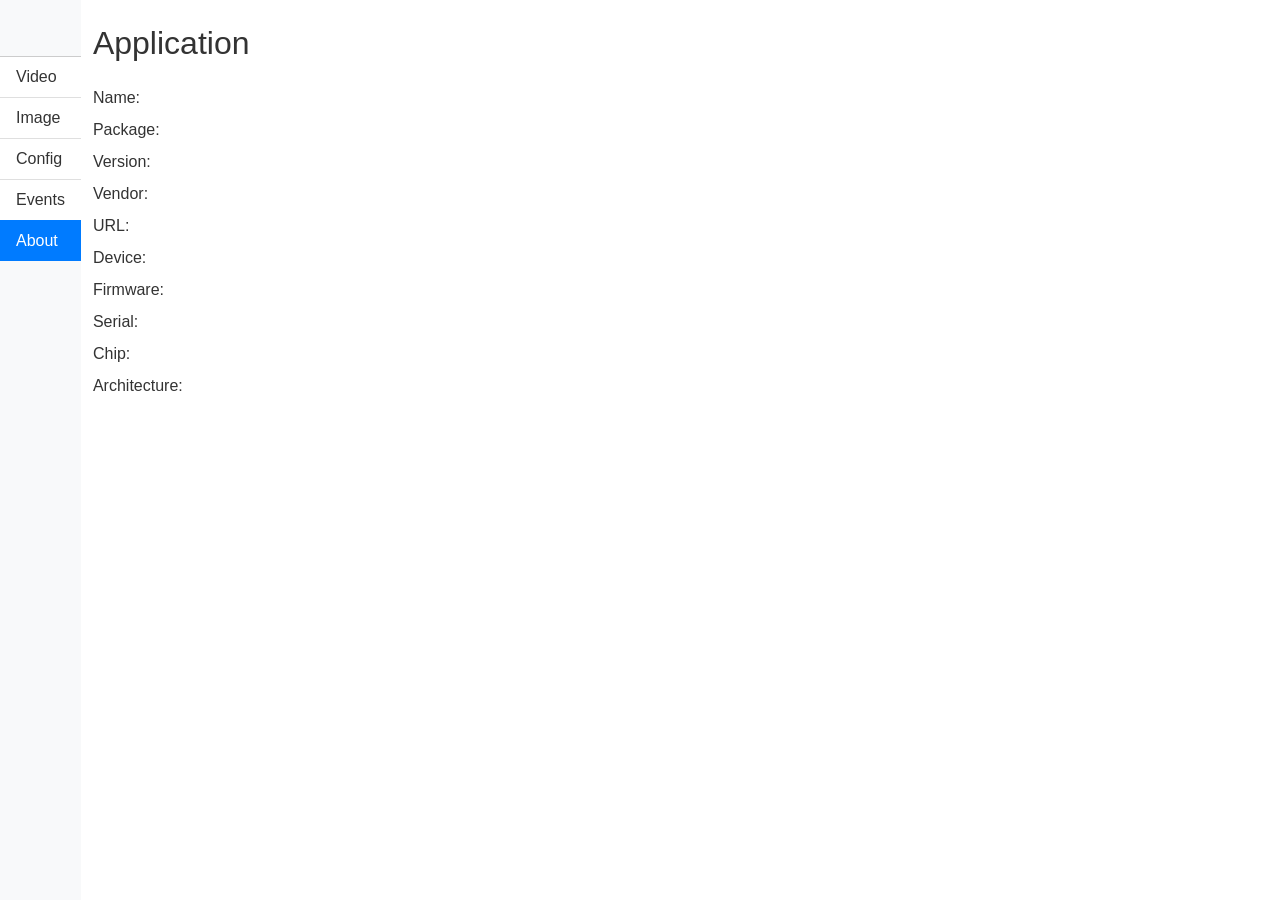
==== app/html/about.html @ 82da730a "Initial commit: Voice Assistant ACAP with WAV playback Implements Step 1 of voice assistant architec" ====
<!DOCTYPE html>
<html lang="en">
<head>
    <meta charset="utf-8">
    <meta name="viewport" content="width=device-width, initial-scale=1.0">
    <title></title>
    <link rel="stylesheet" href="css/bootstrap.min.css">
    <link rel="stylesheet" href="css/app.css">
    <script src="js/jquery-3.7.1.min.js"></script>
    <script src="js/bootstrap.bundle.min.js"></script>
</head>
<body>
    <div class="d-flex" id="wrapper">
        <div class="bg-light border-right" id="sidebar-wrapper">
			<div class="sidebar-heading">&nbsp;</div>
			<div class="list-group list-group-flush">
				<a href="index.html" class="list-group-item list-group-item-action">Video</a>
				<a href="image.html" class="list-group-item list-group-item-action">Image</a>
				<a href="config.html" class="list-group-item list-group-item-action">Config</a>
				<a href="events.html" class="list-group-item list-group-item-action">Events</a>
				<a href="about.html" class="list-group-item list-group-item-action active">About</a>
            </div>
        </div>

        <div id="page-content">
			<div class="container">
				<div class="row">
					<div class="col-12">
						<br>
						<h2>Application</h2>
						<div class="info-grid">
							<div class="info-row"><div class="info-label">Name:</div><div class="info-value"><span id="name"></span></div></div>
							<div class="info-row"><div class="info-label">Package:</div><div class="info-value"><span id="package"></span></div></div>
							<div class="info-row"><div class="info-label">Version:</div><div class="info-value"><span id="version"></span></div></div>
							<div class="info-row"><div class="info-label">Vendor:</div><div class="info-value"><span id="vendor"></span></div></div>
							<div class="info-row"><div class="info-label">URL:</div><div class="info-value"><a id="vendorLink" href="" target="_blank"><span id="url"></span></a></div></div>
							<div class="info-row"><div class="info-label">Device:</div><div class="info-value"><span id="model"></span></div></div>
							<div class="info-row"><div class="info-label">Firmware:</div><div class="info-value"><span id="firmware"></span></div></div>
							<div class="info-row"><div class="info-label">Serial:</div><div class="info-value"><span id="serial"></span></div></div>
							<div class="info-row"><div class="info-label">Chip:</div><div class="info-value"><span id="chip"></span></div></div>
							<div class="info-row"><div class="info-label">Architecture:</div><div class="info-value"><span id="arch"></span></div></div>
						</div>
					</div>
				</div>
			</div>
        </div>
    </div>

<script>
$(document).ready(function() {
	$.ajax({
		type: "GET",
		url: "app",
		dataType: "json",
		cache: false,
		success: function(app) {
			// Fill page title + sidebar
			document.title = app.manifest.acapPackageConf.setup.friendlyName;
			$(".sidebar-heading").text(app.manifest.acapPackageConf.setup.friendlyName);

			// Fill application info
			$("#name").text(app.manifest.acapPackageConf.setup.friendlyName);
			$("#package").text(app.manifest.acapPackageConf.setup.appName);
			$("#version").text(app.manifest.acapPackageConf.setup.version);
			$("#vendor").text(app.manifest.acapPackageConf.setup.vendor);
			$("#url").text(app.manifest.acapPackageConf.setup.vendorUrl);
			$("#vendorLink").attr("href", app.manifest.acapPackageConf.setup.vendorUrl);

			// Fill device info from "device" section
			$("#model").text(app.device.model);
			$("#firmware").text(app.device.firmware);
			$("#serial").text(app.device.serial);
			$("#chip").text(app.device.platform);
			// Use architecture from manifest if present, else from device
			$("#arch").text(app.manifest.acapPackageConf.setup.architecture || app.device.chip);
		},
		error: function(response) {
			alert("Failed to load: " + response.statusText);
		}
	});
});
</script>
</body>
</html>
---- app/html/css/app.css ----
html, body, #wrapper {
  font-family: Arial, sans-serif;
	height: 100%;
}

#sidebar-wrapper {
	min-height: 100vh;
}
#page-content-wrapper {
	flex: 1;
	display: flex;
	flex-direction: column;
}
.container-fluid {
	flex: 1;
	display: flex;
	flex-direction: column;
}
.row {
	flex: 1;
}

#view {
	width: 100%;
	height: 100%;
}


.sidebar-heading {
    font-size: 1.5rem;
    font-weight: bold;
    text-align: center;
    padding: 10px 0;
    background-color: #f8f9fa;
    border-bottom: 1px solid #ccc;
}

.navbar {
    display: flex;
    justify-content: space-between;
    align-items: center;
    padding: 0.5rem 1rem;
}

.navbar-text {
    margin: 0 auto;
}

.control-row {
    display: flex;
    align-items: center;
    justify-content: space-between;
    width: 800px;
    margin-top: 10px;
}

.control-row select {
    width: 80px;
}

.table-container {
    margin-left: 20px;
}

.table {
    width: 100%;
    margin-top: 10px;
}

.btn {
    margin-left: 10px;
}

.list-group-item.active {
    background-color: #007bff;
    border-color: #007bff;
}

.list-group-item {
    color: #333;
}

.list-group-item:hover {
    background-color: #f8f9fa;
    color: #007bff;
}

.form-group {
    display: flex;
    align-items: center;
    margin-bottom: 1rem;
}

.form-group label {
    min-width: 100px;
    margin-right: 15px;
    text-align: left;
}

.form-control, .form-control-plaintext {
    width: 300px;
    flex: 0 0 auto;
}

/* Special handling for TLS group with link */
.input-wrapper {
    display: flex;
    flex-direction: column;
    width: 300px;
}

.input-wrapper select {
    width: 100%;
}

.cert-link {
    margin-top: 0.5rem;
    font-size: 0.875rem;
}

/* Button container alignment */
.button-container {
    margin-left: 115px; /* same as label min-width + margin-right */
}

.info-grid {
    max-width: 800px;
    margin-top: 1rem;
}

.info-row {
    display: flex;
    margin-bottom: 0.5rem;
}

.info-label {
    min-width: 120px;
    color: #333;
    font-weight: normal;
}

.info-value {
    flex: 1;
}

.info-value a {
    color: #0d6efd;
    text-decoration: none;
}

.info-value a:hover {
    text-decoration: underline;
}

h2 {
    color: #333;
    margin-bottom: 1.5rem;
}

.bootstrap-select .dropdown-toggle {
    height: calc(1.5em + 1rem + 2px);
    padding: 0.5rem 1rem;
    font-size: 1.25rem;
    line-height: 1.5;
    border-radius: 0.3rem;
}

.bootstrap-select .dropdown-toggle.btn-light {
    background-color: #fff;
    border: 1px solid #ced4da;
}

.bootstrap-select .dropdown-menu {
    width: 100%;
    padding: 0.5rem 0;
}
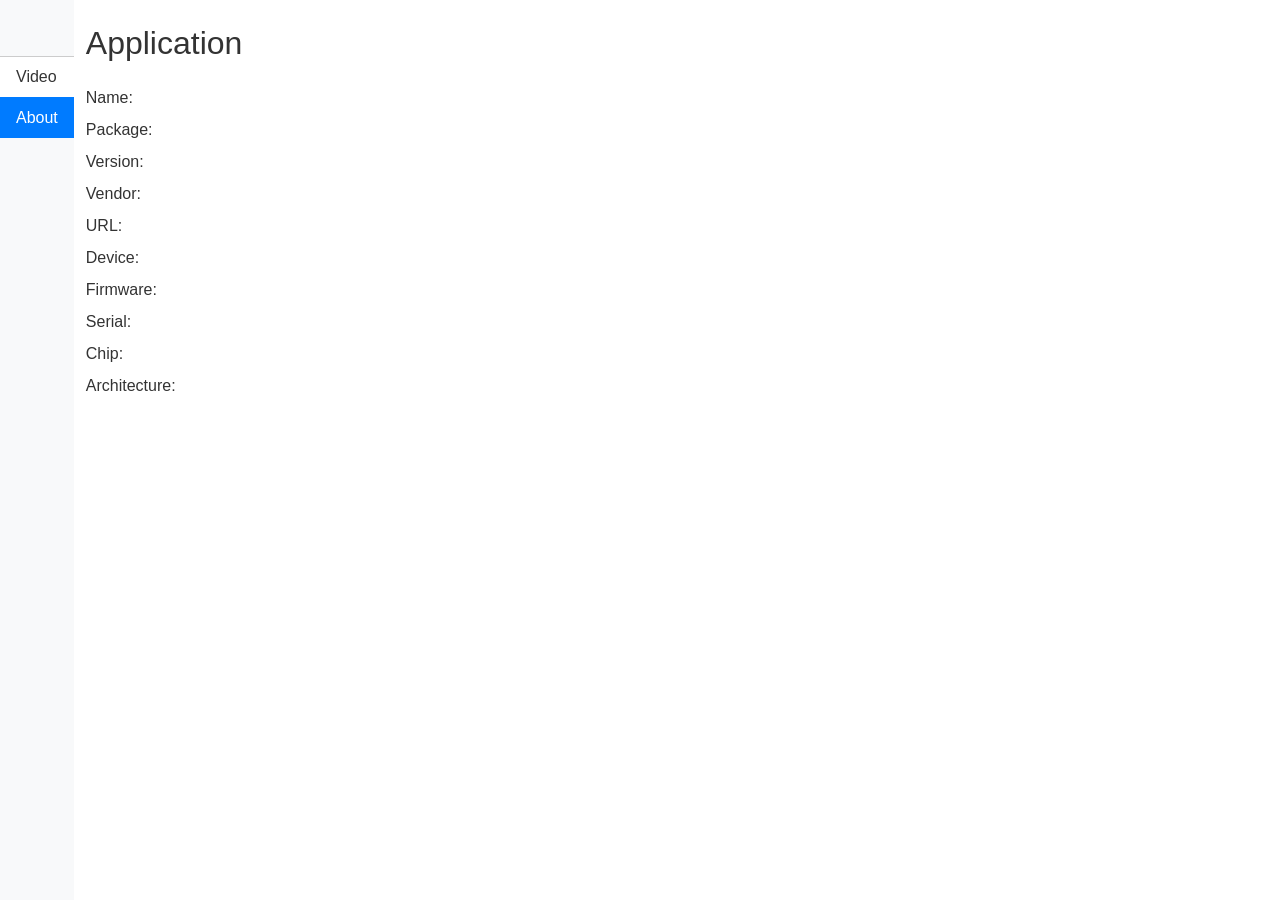
==== commit 5f53b665: "0.5.0" ====
--- a/app/html/about.html
+++ b/app/html/about.html
@@ -15,9 +15,6 @@
 			<div class="sidebar-heading">&nbsp;</div>
 			<div class="list-group list-group-flush">
 				<a href="index.html" class="list-group-item list-group-item-action">Video</a>
-				<a href="image.html" class="list-group-item list-group-item-action">Image</a>
-				<a href="config.html" class="list-group-item list-group-item-action">Config</a>
-				<a href="events.html" class="list-group-item list-group-item-action">Events</a>
 				<a href="about.html" class="list-group-item list-group-item-action active">About</a>
             </div>
         </div>
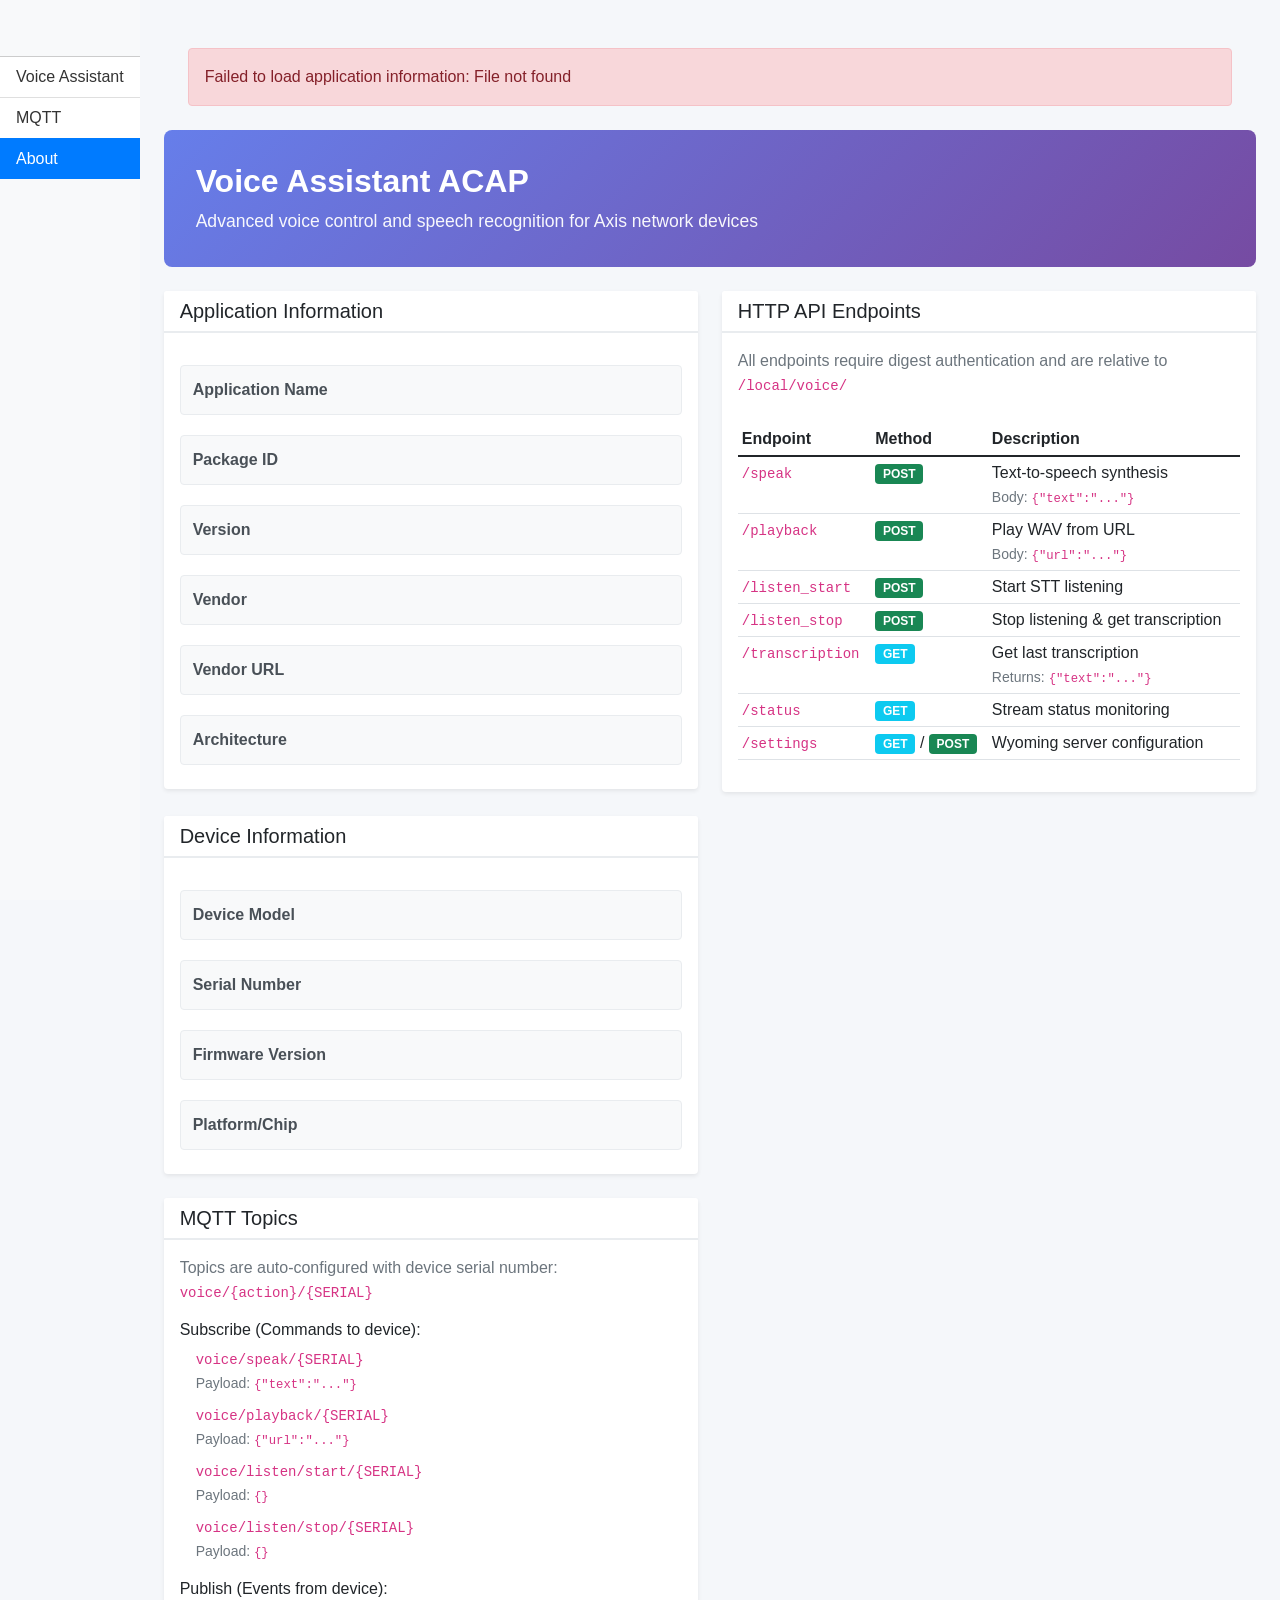
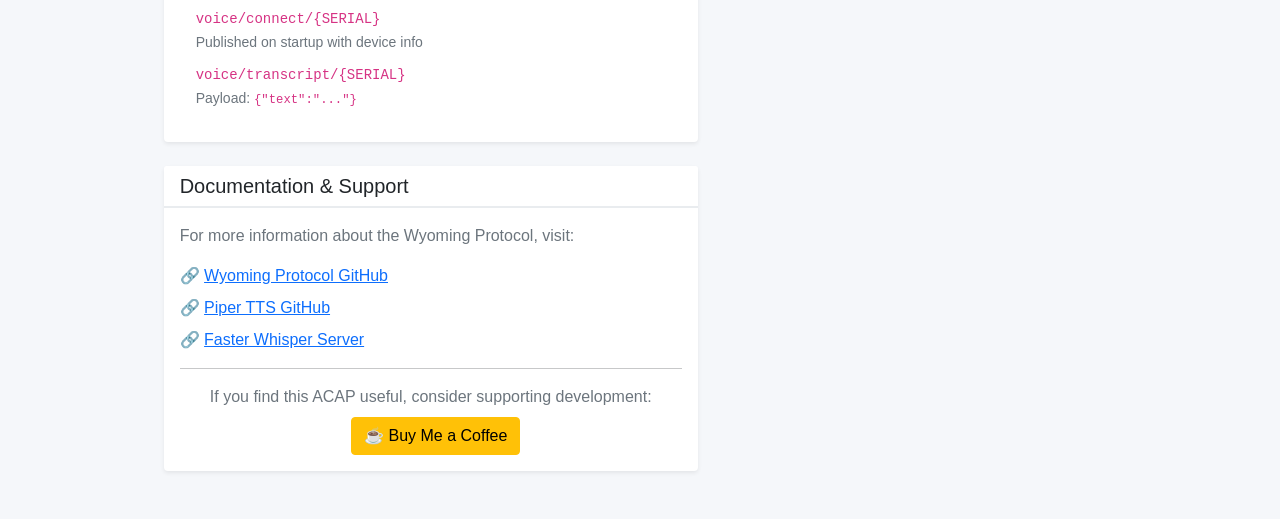
==== commit 35422481: "0.9.0" ====
--- a/app/html/about.html
+++ b/app/html/about.html
@@ -3,78 +3,409 @@
 <head>
     <meta charset="utf-8">
     <meta name="viewport" content="width=device-width, initial-scale=1.0">
-    <title></title>
+    <title>About</title>
     <link rel="stylesheet" href="css/bootstrap.min.css">
     <link rel="stylesheet" href="css/app.css">
     <script src="js/jquery-3.7.1.min.js"></script>
     <script src="js/bootstrap.bundle.min.js"></script>
+    <style>
+        body {
+            background-color: #f5f7fa;
+        }
+
+        .card {
+            border: none;
+            box-shadow: 0 0.125rem 0.25rem rgba(0,0,0,0.075);
+            margin-bottom: 1.5rem;
+            transition: box-shadow 0.3s;
+        }
+
+        .card:hover {
+            box-shadow: 0 0.5rem 1rem rgba(0,0,0,0.15);
+        }
+
+        .card-header {
+            background-color: #fff;
+            border-bottom: 2px solid #e9ecef;
+            font-weight: 600;
+        }
+
+        #sidebar-wrapper {
+            min-height: 100vh;
+        }
+
+        .info-grid {
+            display: grid;
+            gap: 0.75rem;
+        }
+
+        .info-row {
+            display: grid;
+            grid-template-columns: 180px 1fr;
+            gap: 1rem;
+            padding: 0.75rem;
+            background-color: #f8f9fa;
+            border-radius: 0.25rem;
+            border: 1px solid #e9ecef;
+            transition: background-color 0.2s;
+        }
+
+        .info-row:hover {
+            background-color: #e9ecef;
+        }
+
+        .info-label {
+            font-weight: 600;
+            color: #495057;
+        }
+
+        .info-value {
+            color: #212529;
+            word-break: break-word;
+        }
+
+        .info-value a {
+            color: #007bff;
+            text-decoration: none;
+        }
+
+        .info-value a:hover {
+            text-decoration: underline;
+        }
+
+        .section-title {
+            font-size: 1.25rem;
+            font-weight: 600;
+            color: #212529;
+            margin-bottom: 1rem;
+            padding-bottom: 0.5rem;
+            border-bottom: 2px solid #007bff;
+        }
+
+        .badge-custom {
+            font-size: 0.875rem;
+            padding: 0.5rem 0.75rem;
+        }
+
+        .hero-section {
+            background: linear-gradient(135deg, #667eea 0%, #764ba2 100%);
+            color: white;
+            padding: 2rem;
+            border-radius: 0.5rem;
+            margin-bottom: 1.5rem;
+        }
+
+        .hero-section h1 {
+            font-size: 2rem;
+            font-weight: 700;
+            margin-bottom: 0.5rem;
+        }
+
+        .hero-section p {
+            font-size: 1.1rem;
+            opacity: 0.95;
+            margin-bottom: 0;
+        }
+
+        .feature-icon {
+            width: 48px;
+            height: 48px;
+            background: linear-gradient(135deg, #667eea 0%, #764ba2 100%);
+            border-radius: 0.5rem;
+            display: flex;
+            align-items: center;
+            justify-content: center;
+            color: white;
+            font-size: 1.5rem;
+            margin-bottom: 1rem;
+        }
+    </style>
 </head>
 <body>
-    <div class="d-flex" id="wrapper">
-        <div class="bg-light border-right" id="sidebar-wrapper">
-			<div class="sidebar-heading">&nbsp;</div>
-			<div class="list-group list-group-flush">
-				<a href="index.html" class="list-group-item list-group-item-action">Video</a>
-				<a href="about.html" class="list-group-item list-group-item-action active">About</a>
-            </div>
-        </div>
-
-        <div id="page-content">
-			<div class="container">
-				<div class="row">
-					<div class="col-12">
-						<br>
-						<h2>Application</h2>
-						<div class="info-grid">
-							<div class="info-row"><div class="info-label">Name:</div><div class="info-value"><span id="name"></span></div></div>
-							<div class="info-row"><div class="info-label">Package:</div><div class="info-value"><span id="package"></span></div></div>
-							<div class="info-row"><div class="info-label">Version:</div><div class="info-value"><span id="version"></span></div></div>
-							<div class="info-row"><div class="info-label">Vendor:</div><div class="info-value"><span id="vendor"></span></div></div>
-							<div class="info-row"><div class="info-label">URL:</div><div class="info-value"><a id="vendorLink" href="" target="_blank"><span id="url"></span></a></div></div>
-							<div class="info-row"><div class="info-label">Device:</div><div class="info-value"><span id="model"></span></div></div>
-							<div class="info-row"><div class="info-label">Firmware:</div><div class="info-value"><span id="firmware"></span></div></div>
-							<div class="info-row"><div class="info-label">Serial:</div><div class="info-value"><span id="serial"></span></div></div>
-							<div class="info-row"><div class="info-label">Chip:</div><div class="info-value"><span id="chip"></span></div></div>
-							<div class="info-row"><div class="info-label">Architecture:</div><div class="info-value"><span id="arch"></span></div></div>
-						</div>
-					</div>
-				</div>
-			</div>
+<div class="d-flex" id="wrapper">
+    <!-- Sidebar -->
+    <div class="bg-light border-right" id="sidebar-wrapper">
+        <div class="sidebar-heading">&nbsp;</div>
+        <div class="list-group list-group-flush">
+            <a href="index.html" class="list-group-item list-group-item-action">Voice Assistant</a>
+            <a href="mqtt.html" class="list-group-item list-group-item-action">MQTT</a>
+            <a href="about.html" class="list-group-item list-group-item-action active">About</a>
         </div>
     </div>
 
+    <div id="page-content-wrapper" class="p-0">
+        <div class="container-fluid p-4">
+
+            <!-- Hero Section -->
+            <div class="hero-section">
+                <h1 id="app-title">Voice Assistant ACAP</h1>
+                <p>Advanced voice control and speech recognition for Axis network devices</p>
+            </div>
+
+            <div class="row">
+                <!-- Application Information -->
+                <div class="col-lg-6">
+                    <div class="card">
+                        <div class="card-header">
+                            <h5 class="card-title mb-0">Application Information</h5>
+                        </div>
+                        <div class="card-body">
+                            <div class="info-grid">
+                                <div class="info-row">
+                                    <div class="info-label">Application Name</div>
+                                    <div class="info-value"><span id="name"></span></div>
+                                </div>
+                                <div class="info-row">
+                                    <div class="info-label">Package ID</div>
+                                    <div class="info-value"><code id="package"></code></div>
+                                </div>
+                                <div class="info-row">
+                                    <div class="info-label">Version</div>
+                                    <div class="info-value">
+                                        <span class="badge bg-primary badge-custom" id="version"></span>
+                                    </div>
+                                </div>
+                                <div class="info-row">
+                                    <div class="info-label">Vendor</div>
+                                    <div class="info-value"><span id="vendor"></span></div>
+                                </div>
+                                <div class="info-row">
+                                    <div class="info-label">Vendor URL</div>
+                                    <div class="info-value">
+                                        <a id="vendorLink" href="" target="_blank" rel="noopener noreferrer">
+                                            <span id="url"></span>
+                                        </a>
+                                    </div>
+                                </div>
+                                <div class="info-row">
+                                    <div class="info-label">Architecture</div>
+                                    <div class="info-value">
+                                        <span class="badge bg-secondary badge-custom" id="arch"></span>
+                                    </div>
+                                </div>
+                            </div>
+                        </div>
+                    </div>
+
+                </div>
+
+                <!-- HTTP API Documentation -->
+                <div class="col-lg-6">
+                    <div class="card">
+                        <div class="card-header">
+                            <h5 class="card-title mb-0">HTTP API Endpoints</h5>
+                        </div>
+                        <div class="card-body">
+                            <p class="text-muted mb-3">
+                                All endpoints require digest authentication and are relative to <code>/local/voice/</code>
+                            </p>
+                            <div class="table-responsive">
+                                <table class="table table-sm">
+                                    <thead>
+                                        <tr>
+                                            <th>Endpoint</th>
+                                            <th>Method</th>
+                                            <th>Description</th>
+                                        </tr>
+                                    </thead>
+                                    <tbody>
+                                        <tr>
+                                            <td><code>/speak</code></td>
+                                            <td><span class="badge bg-success">POST</span></td>
+                                            <td>Text-to-speech synthesis<br><small class="text-muted">Body: <code>{"text":"..."}</code></small></td>
+                                        </tr>
+                                        <tr>
+                                            <td><code>/playback</code></td>
+                                            <td><span class="badge bg-success">POST</span></td>
+                                            <td>Play WAV from URL<br><small class="text-muted">Body: <code>{"url":"..."}</code></small></td>
+                                        </tr>
+                                        <tr>
+                                            <td><code>/listen_start</code></td>
+                                            <td><span class="badge bg-success">POST</span></td>
+                                            <td>Start STT listening</td>
+                                        </tr>
+                                        <tr>
+                                            <td><code>/listen_stop</code></td>
+                                            <td><span class="badge bg-success">POST</span></td>
+                                            <td>Stop listening & get transcription</td>
+                                        </tr>
+                                        <tr>
+                                            <td><code>/transcription</code></td>
+                                            <td><span class="badge bg-info">GET</span></td>
+                                            <td>Get last transcription<br><small class="text-muted">Returns: <code>{"text":"..."}</code></small></td>
+                                        </tr>
+                                        <tr>
+                                            <td><code>/status</code></td>
+                                            <td><span class="badge bg-info">GET</span></td>
+                                            <td>Stream status monitoring</td>
+                                        </tr>
+                                        <tr>
+                                            <td><code>/settings</code></td>
+                                            <td><span class="badge bg-info">GET</span> / <span class="badge bg-success">POST</span></td>
+                                            <td>Wyoming server configuration</td>
+                                        </tr>
+                                    </tbody>
+                                </table>
+                            </div>
+                        </div>
+                    </div>
+                </div>
+
+                <!-- Device Information -->
+                <div class="col-lg-6">
+                    <div class="card">
+                        <div class="card-header">
+                            <h5 class="card-title mb-0">Device Information</h5>
+                        </div>
+                        <div class="card-body">
+                            <div class="info-grid">
+                                <div class="info-row">
+                                    <div class="info-label">Device Model</div>
+                                    <div class="info-value"><span id="model"></span></div>
+                                </div>
+                                <div class="info-row">
+                                    <div class="info-label">Serial Number</div>
+                                    <div class="info-value"><code id="serial"></code></div>
+                                </div>
+                                <div class="info-row">
+                                    <div class="info-label">Firmware Version</div>
+                                    <div class="info-value">
+                                        <span class="badge bg-info badge-custom" id="firmware"></span>
+                                    </div>
+                                </div>
+                                <div class="info-row">
+                                    <div class="info-label">Platform/Chip</div>
+                                    <div class="info-value"><span id="chip"></span></div>
+                                </div>
+                            </div>
+                        </div>
+                    </div>
+
+                    <!-- MQTT Topics Documentation -->
+                    <div class="card">
+                        <div class="card-header">
+                            <h5 class="card-title mb-0">MQTT Topics</h5>
+                        </div>
+                        <div class="card-body">
+                            <p class="text-muted mb-3">
+                                Topics are auto-configured with device serial number: <code>voice/{action}/{SERIAL}</code>
+                            </p>
+                            <h6 class="mt-3 mb-2">Subscribe (Commands to device):</h6>
+                            <ul class="list-unstyled ms-3">
+                                <li class="mb-2">
+                                    <code>voice/speak/{SERIAL}</code><br>
+                                    <small class="text-muted">Payload: <code>{"text":"..."}</code></small>
+                                </li>
+                                <li class="mb-2">
+                                    <code>voice/playback/{SERIAL}</code><br>
+                                    <small class="text-muted">Payload: <code>{"url":"..."}</code></small>
+                                </li>
+                                <li class="mb-2">
+                                    <code>voice/listen/start/{SERIAL}</code><br>
+                                    <small class="text-muted">Payload: <code>{}</code></small>
+                                </li>
+                                <li class="mb-2">
+                                    <code>voice/listen/stop/{SERIAL}</code><br>
+                                    <small class="text-muted">Payload: <code>{}</code></small>
+                                </li>
+                            </ul>
+                            <h6 class="mt-3 mb-2">Publish (Events from device):</h6>
+                            <ul class="list-unstyled ms-3">
+                                <li class="mb-2">
+                                    <code>voice/connect/{SERIAL}</code><br>
+                                    <small class="text-muted">Published on startup with device info</small>
+                                </li>
+                                <li class="mb-2">
+                                    <code>voice/transcript/{SERIAL}</code><br>
+                                    <small class="text-muted">Payload: <code>{"text":"..."}</code></small>
+                                </li>
+                            </ul>
+                        </div>
+                    </div>
+
+                    <!-- Documentation Card -->
+                    <div class="card">
+                        <div class="card-header">
+                            <h5 class="card-title mb-0">Documentation & Support</h5>
+                        </div>
+                        <div class="card-body">
+                            <p class="text-muted">
+                                For more information about the Wyoming Protocol, visit:
+                            </p>
+                            <ul class="list-unstyled">
+                                <li class="mb-2">
+                                    🔗 <a href="https://github.com/rhasspy/wyoming" target="_blank" rel="noopener noreferrer">
+                                        Wyoming Protocol GitHub
+                                    </a>
+                                </li>
+                                <li class="mb-2">
+                                    🔗 <a href="https://github.com/rhasspy/piper" target="_blank" rel="noopener noreferrer">
+                                        Piper TTS GitHub
+                                    </a>
+                                </li>
+                                <li class="mb-2">
+                                    🔗 <a href="https://github.com/rhasspy/faster-whisper-server" target="_blank" rel="noopener noreferrer">
+                                        Faster Whisper Server
+                                    </a>
+                                </li>
+                            </ul>
+                            <hr>
+                            <div class="text-center mt-3">
+                                <p class="text-muted mb-2">If you find this ACAP useful, consider supporting development:</p>
+                                <a href="https://www.buymeacoffee.com/fredjuhlinl" target="_blank" rel="noopener noreferrer" class="btn btn-warning">
+                                    ☕ Buy Me a Coffee
+                                </a>
+                            </div>
+                        </div>
+                    </div>
+                </div>
+            </div>
+
+        </div>
+    </div>
+</div>
+
 <script>
 $(document).ready(function() {
-	$.ajax({
-		type: "GET",
-		url: "app",
-		dataType: "json",
-		cache: false,
-		success: function(app) {
-			// Fill page title + sidebar
-			document.title = app.manifest.acapPackageConf.setup.friendlyName;
-			$(".sidebar-heading").text(app.manifest.acapPackageConf.setup.friendlyName);
-
-			// Fill application info
-			$("#name").text(app.manifest.acapPackageConf.setup.friendlyName);
-			$("#package").text(app.manifest.acapPackageConf.setup.appName);
-			$("#version").text(app.manifest.acapPackageConf.setup.version);
-			$("#vendor").text(app.manifest.acapPackageConf.setup.vendor);
-			$("#url").text(app.manifest.acapPackageConf.setup.vendorUrl);
-			$("#vendorLink").attr("href", app.manifest.acapPackageConf.setup.vendorUrl);
-
-			// Fill device info from "device" section
-			$("#model").text(app.device.model);
-			$("#firmware").text(app.device.firmware);
-			$("#serial").text(app.device.serial);
-			$("#chip").text(app.device.platform);
-			// Use architecture from manifest if present, else from device
-			$("#arch").text(app.manifest.acapPackageConf.setup.architecture || app.device.chip);
-		},
-		error: function(response) {
-			alert("Failed to load: " + response.statusText);
-		}
-	});
+    $.ajax({
+        type: "GET",
+        url: "app",
+        dataType: "json",
+        cache: false,
+        success: function(app) {
+            // Fill page title + sidebar
+            const appName = app.manifest.acapPackageConf.setup.friendlyName;
+            document.title = appName + ' - About';
+            $(".sidebar-heading").text(appName);
+            $("#app-title").text(appName);
+
+            // Fill application info
+            $("#name").text(appName);
+            $("#package").text(app.manifest.acapPackageConf.setup.appName);
+            $("#version").text(app.manifest.acapPackageConf.setup.version);
+            $("#vendor").text(app.manifest.acapPackageConf.setup.vendor);
+
+            const vendorUrl = app.manifest.acapPackageConf.setup.vendorUrl;
+            $("#url").text(vendorUrl);
+            $("#vendorLink").attr("href", vendorUrl);
+
+            // Fill device info
+            $("#model").text(app.device.model);
+            $("#firmware").text(app.device.firmware);
+            $("#serial").text(app.device.serial);
+            $("#chip").text(app.device.platform);
+
+            // Use architecture from manifest if present, else from device
+            const arch = app.manifest.acapPackageConf.setup.architecture || app.device.chip;
+            $("#arch").text(arch);
+        },
+        error: function(response) {
+            const alertHtml = '<div class="alert alert-danger m-4" role="alert">' +
+                'Failed to load application information: ' + response.statusText +
+                '</div>';
+            $('#page-content-wrapper .container-fluid').prepend(alertHtml);
+        }
+    });
 });
 </script>
 </body>
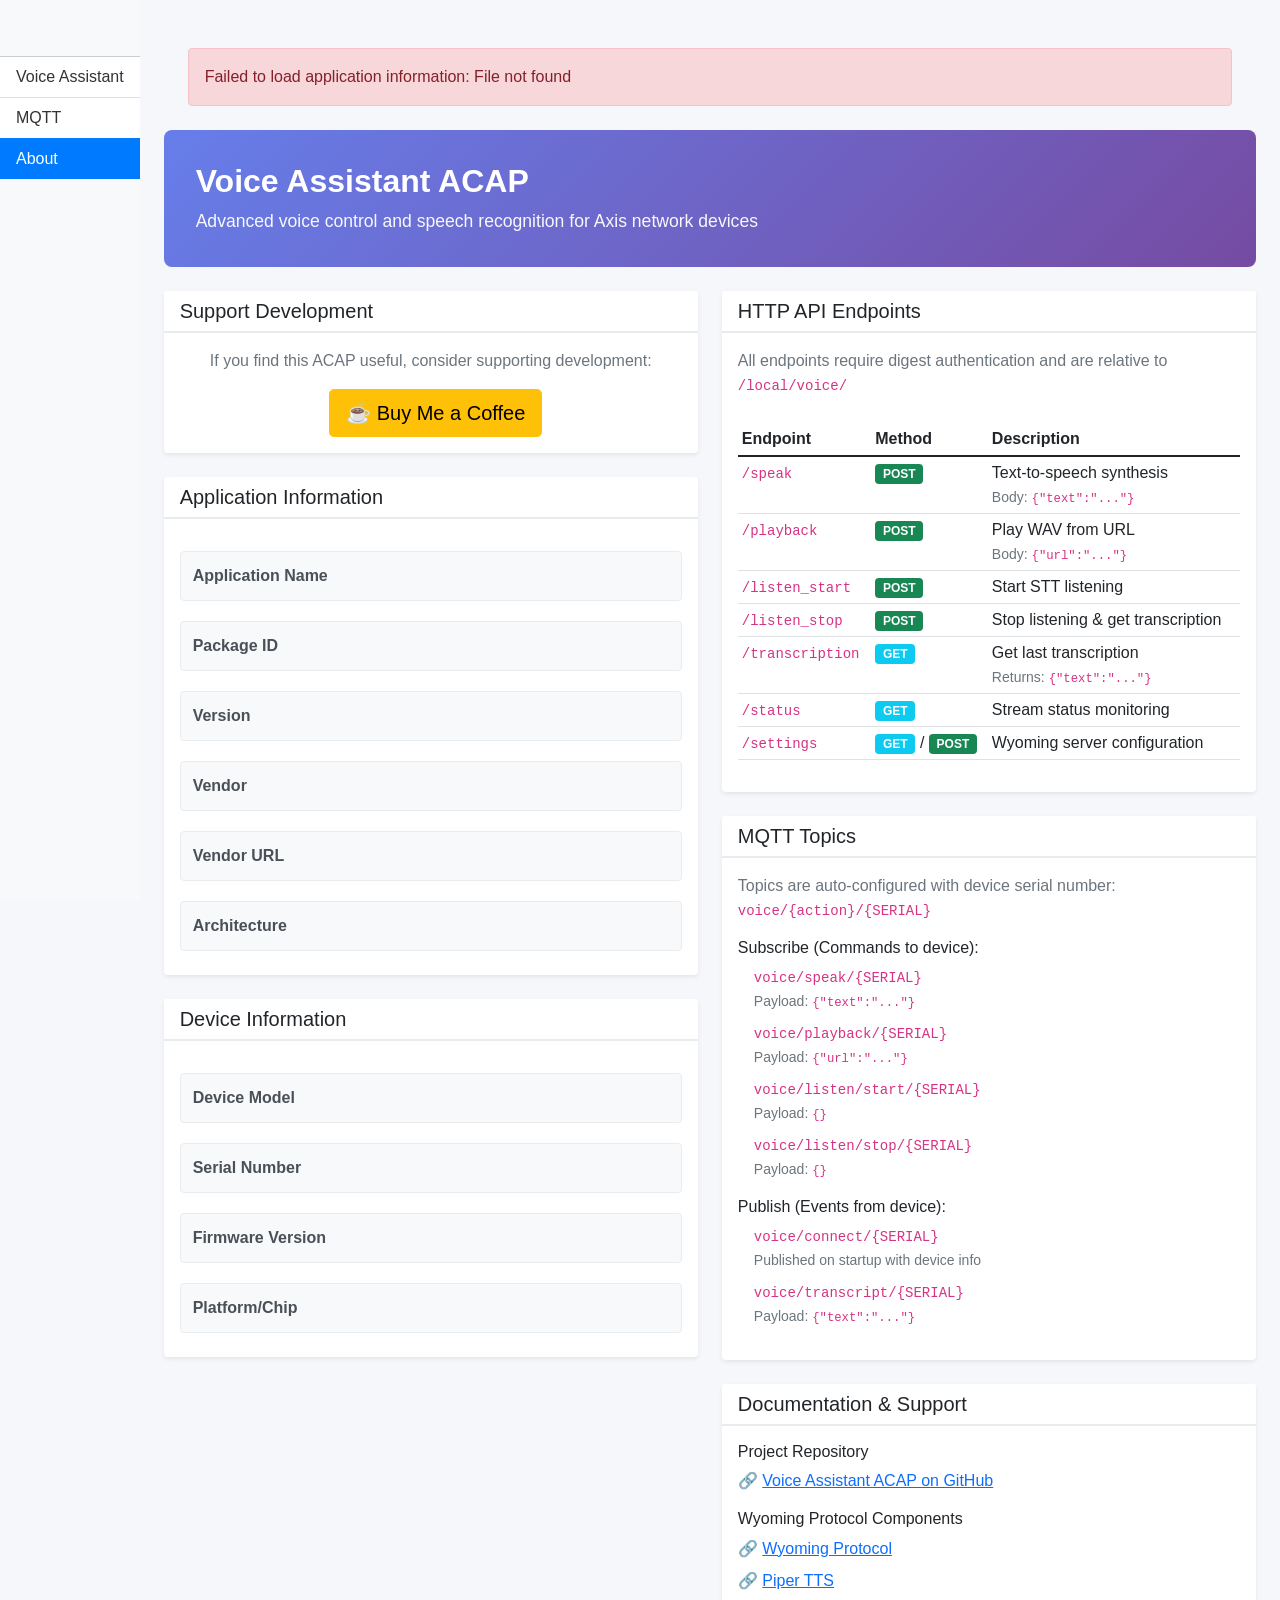
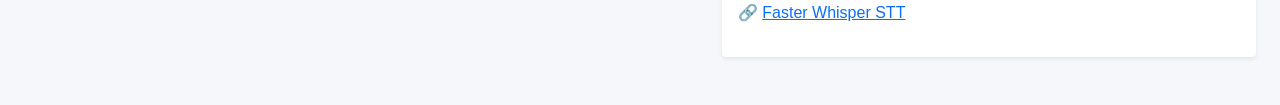
==== commit d2d072e5: "0.9.0" ====
--- a/app/html/about.html
+++ b/app/html/about.html
@@ -143,8 +143,22 @@
             </div>
 
             <div class="row">
-                <!-- Application Information -->
+                <!-- LEFT COLUMN -->
                 <div class="col-lg-6">
+                    <!-- Buy Me a Coffee Card -->
+                    <div class="card">
+                        <div class="card-header">
+                            <h5 class="card-title mb-0">Support Development</h5>
+                        </div>
+                        <div class="card-body text-center">
+                            <p class="text-muted mb-3">If you find this ACAP useful, consider supporting development:</p>
+                            <a href="https://www.buymeacoffee.com/fredjuhlinl" target="_blank" rel="noopener noreferrer" class="btn btn-warning btn-lg">
+                                ☕ Buy Me a Coffee
+                            </a>
+                        </div>
+                    </div>
+
+                    <!-- Application Information -->
                     <div class="card">
                         <div class="card-header">
                             <h5 class="card-title mb-0">Application Information</h5>
@@ -187,9 +201,37 @@
                         </div>
                     </div>
 
+                    <!-- Device Information -->
+                    <div class="card">
+                        <div class="card-header">
+                            <h5 class="card-title mb-0">Device Information</h5>
+                        </div>
+                        <div class="card-body">
+                            <div class="info-grid">
+                                <div class="info-row">
+                                    <div class="info-label">Device Model</div>
+                                    <div class="info-value"><span id="model"></span></div>
+                                </div>
+                                <div class="info-row">
+                                    <div class="info-label">Serial Number</div>
+                                    <div class="info-value"><code id="serial"></code></div>
+                                </div>
+                                <div class="info-row">
+                                    <div class="info-label">Firmware Version</div>
+                                    <div class="info-value">
+                                        <span class="badge bg-info badge-custom" id="firmware"></span>
+                                    </div>
+                                </div>
+                                <div class="info-row">
+                                    <div class="info-label">Platform/Chip</div>
+                                    <div class="info-value"><span id="chip"></span></div>
+                                </div>
+                            </div>
+                        </div>
+                    </div>
                 </div>
 
-                <!-- HTTP API Documentation -->
+                <!-- RIGHT COLUMN -->
                 <div class="col-lg-6">
                     <div class="card">
                         <div class="card-header">
@@ -249,37 +291,6 @@
                             </div>
                         </div>
                     </div>
-                </div>
-
-                <!-- Device Information -->
-                <div class="col-lg-6">
-                    <div class="card">
-                        <div class="card-header">
-                            <h5 class="card-title mb-0">Device Information</h5>
-                        </div>
-                        <div class="card-body">
-                            <div class="info-grid">
-                                <div class="info-row">
-                                    <div class="info-label">Device Model</div>
-                                    <div class="info-value"><span id="model"></span></div>
-                                </div>
-                                <div class="info-row">
-                                    <div class="info-label">Serial Number</div>
-                                    <div class="info-value"><code id="serial"></code></div>
-                                </div>
-                                <div class="info-row">
-                                    <div class="info-label">Firmware Version</div>
-                                    <div class="info-value">
-                                        <span class="badge bg-info badge-custom" id="firmware"></span>
-                                    </div>
-                                </div>
-                                <div class="info-row">
-                                    <div class="info-label">Platform/Chip</div>
-                                    <div class="info-value"><span id="chip"></span></div>
-                                </div>
-                            </div>
-                        </div>
-                    </div>
 
                     <!-- MQTT Topics Documentation -->
                     <div class="card">
@@ -323,39 +334,39 @@
                         </div>
                     </div>
 
-                    <!-- Documentation Card -->
+                    <!-- Documentation & Support Card -->
                     <div class="card">
                         <div class="card-header">
                             <h5 class="card-title mb-0">Documentation & Support</h5>
                         </div>
                         <div class="card-body">
-                            <p class="text-muted">
-                                For more information about the Wyoming Protocol, visit:
-                            </p>
+                            <h6 class="mb-2">Project Repository</h6>
+                            <ul class="list-unstyled mb-3">
+                                <li class="mb-2">
+                                    🔗 <a href="https://github.com/pandosme/Voice" target="_blank" rel="noopener noreferrer">
+                                        Voice Assistant ACAP on GitHub
+                                    </a>
+                                </li>
+                            </ul>
+
+                            <h6 class="mb-2 mt-3">Wyoming Protocol Components</h6>
                             <ul class="list-unstyled">
                                 <li class="mb-2">
                                     🔗 <a href="https://github.com/rhasspy/wyoming" target="_blank" rel="noopener noreferrer">
-                                        Wyoming Protocol GitHub
+                                        Wyoming Protocol
                                     </a>
                                 </li>
                                 <li class="mb-2">
                                     🔗 <a href="https://github.com/rhasspy/piper" target="_blank" rel="noopener noreferrer">
-                                        Piper TTS GitHub
+                                        Piper TTS
                                     </a>
                                 </li>
                                 <li class="mb-2">
                                     🔗 <a href="https://github.com/rhasspy/faster-whisper-server" target="_blank" rel="noopener noreferrer">
-                                        Faster Whisper Server
+                                        Faster Whisper STT
                                     </a>
                                 </li>
                             </ul>
-                            <hr>
-                            <div class="text-center mt-3">
-                                <p class="text-muted mb-2">If you find this ACAP useful, consider supporting development:</p>
-                                <a href="https://www.buymeacoffee.com/fredjuhlinl" target="_blank" rel="noopener noreferrer" class="btn btn-warning">
-                                    ☕ Buy Me a Coffee
-                                </a>
-                            </div>
                         </div>
                     </div>
                 </div>
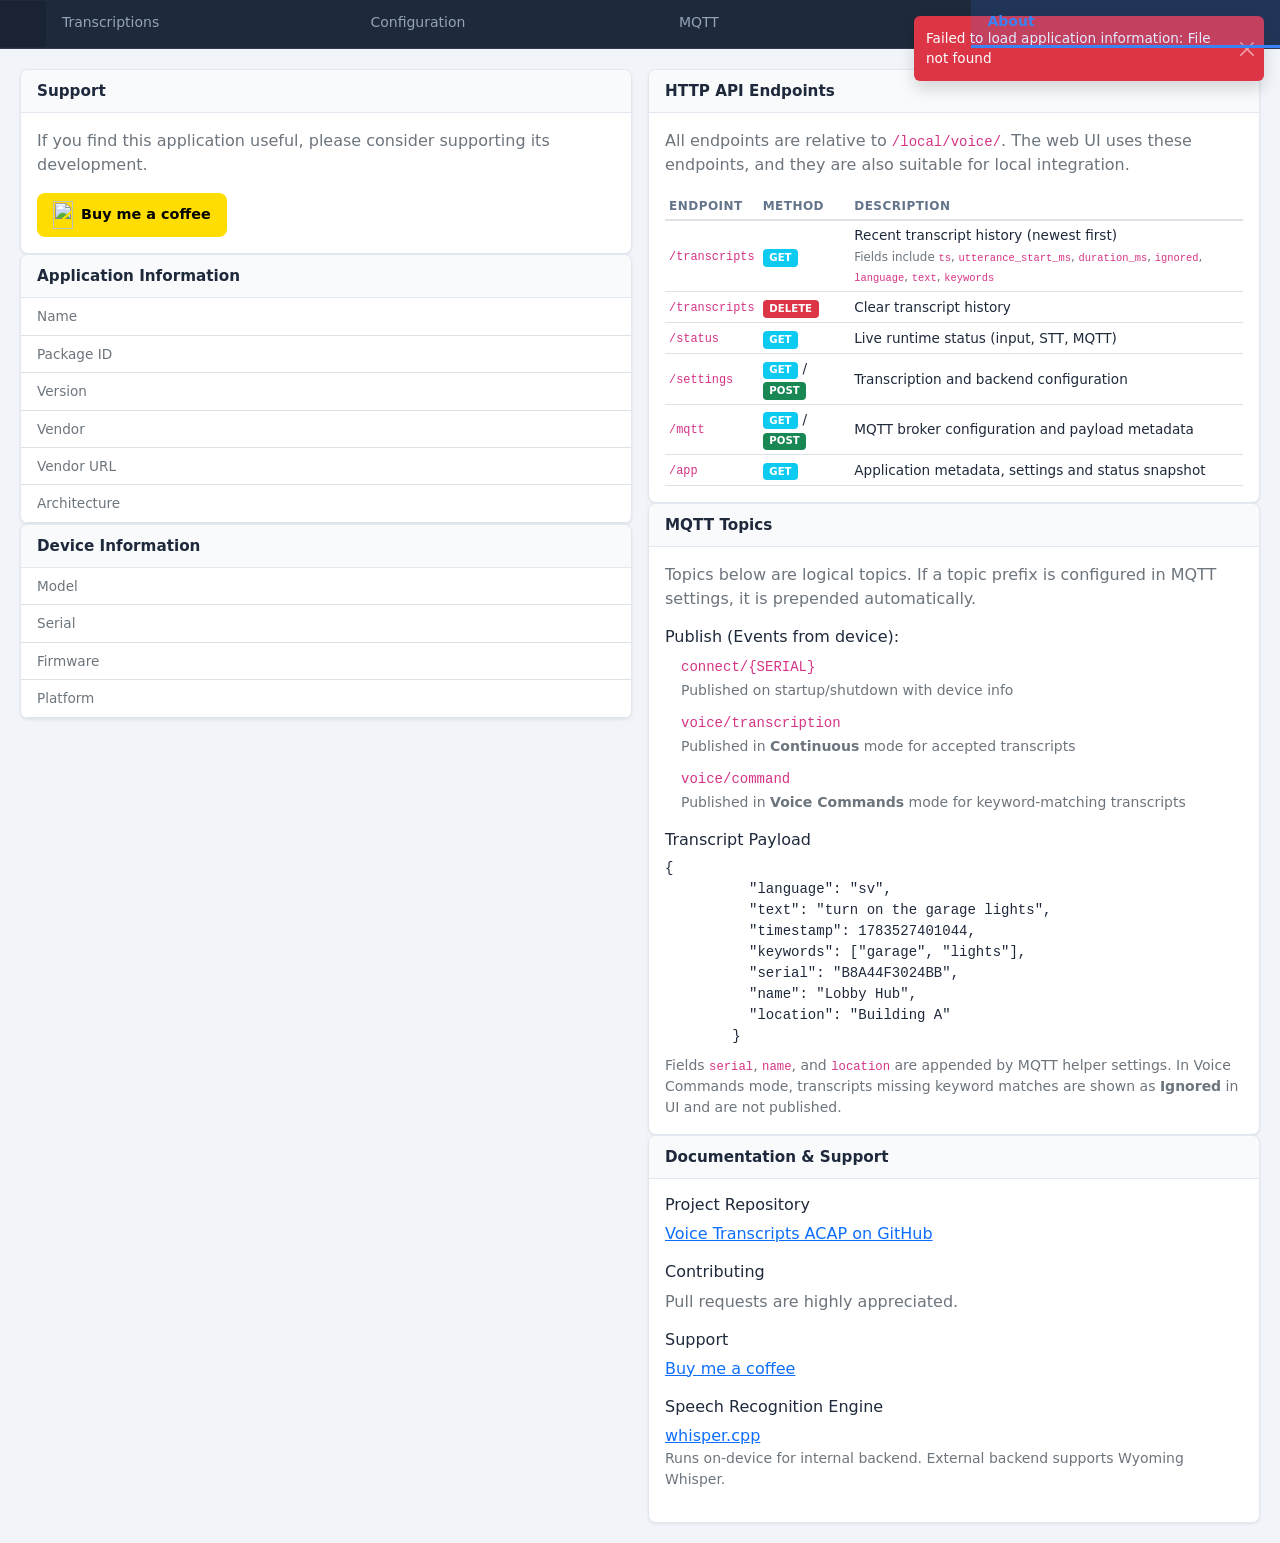
==== commit 5fa7cf80: "release: Voice Transcripts ACAP 1.0.0" ====
--- a/app/html/about.html
+++ b/app/html/about.html
@@ -1,423 +1,259 @@
-<!DOCTYPE html>
-<html lang="en">
-<head>
-    <meta charset="utf-8">
-    <meta name="viewport" content="width=device-width, initial-scale=1.0">
-    <title>About</title>
-    <link rel="stylesheet" href="css/bootstrap.min.css">
-    <link rel="stylesheet" href="css/app.css">
-    <script src="js/jquery-3.7.1.min.js"></script>
-    <script src="js/bootstrap.bundle.min.js"></script>
-    <style>
-        body {
-            background-color: #f5f7fa;
-        }
-
-        .card {
-            border: none;
-            box-shadow: 0 0.125rem 0.25rem rgba(0,0,0,0.075);
-            margin-bottom: 1.5rem;
-            transition: box-shadow 0.3s;
-        }
-
-        .card:hover {
-            box-shadow: 0 0.5rem 1rem rgba(0,0,0,0.15);
-        }
-
-        .card-header {
-            background-color: #fff;
-            border-bottom: 2px solid #e9ecef;
-            font-weight: 600;
-        }
-
-        #sidebar-wrapper {
-            min-height: 100vh;
-        }
-
-        .info-grid {
-            display: grid;
-            gap: 0.75rem;
-        }
-
-        .info-row {
-            display: grid;
-            grid-template-columns: 180px 1fr;
-            gap: 1rem;
-            padding: 0.75rem;
-            background-color: #f8f9fa;
-            border-radius: 0.25rem;
-            border: 1px solid #e9ecef;
-            transition: background-color 0.2s;
-        }
-
-        .info-row:hover {
-            background-color: #e9ecef;
-        }
-
-        .info-label {
-            font-weight: 600;
-            color: #495057;
-        }
-
-        .info-value {
-            color: #212529;
-            word-break: break-word;
-        }
-
-        .info-value a {
-            color: #007bff;
-            text-decoration: none;
-        }
-
-        .info-value a:hover {
-            text-decoration: underline;
-        }
-
-        .section-title {
-            font-size: 1.25rem;
-            font-weight: 600;
-            color: #212529;
-            margin-bottom: 1rem;
-            padding-bottom: 0.5rem;
-            border-bottom: 2px solid #007bff;
-        }
-
-        .badge-custom {
-            font-size: 0.875rem;
-            padding: 0.5rem 0.75rem;
-        }
-
-        .hero-section {
-            background: linear-gradient(135deg, #667eea 0%, #764ba2 100%);
-            color: white;
-            padding: 2rem;
-            border-radius: 0.5rem;
-            margin-bottom: 1.5rem;
-        }
-
-        .hero-section h1 {
-            font-size: 2rem;
-            font-weight: 700;
-            margin-bottom: 0.5rem;
-        }
-
-        .hero-section p {
-            font-size: 1.1rem;
-            opacity: 0.95;
-            margin-bottom: 0;
-        }
-
-        .feature-icon {
-            width: 48px;
-            height: 48px;
-            background: linear-gradient(135deg, #667eea 0%, #764ba2 100%);
-            border-radius: 0.5rem;
-            display: flex;
-            align-items: center;
-            justify-content: center;
-            color: white;
-            font-size: 1.5rem;
-            margin-bottom: 1rem;
-        }
-    </style>
-</head>
-<body>
-<div class="d-flex" id="wrapper">
-    <!-- Sidebar -->
-    <div class="bg-light border-right" id="sidebar-wrapper">
-        <div class="sidebar-heading">&nbsp;</div>
-        <div class="list-group list-group-flush">
-            <a href="index.html" class="list-group-item list-group-item-action">Voice Assistant</a>
-            <a href="mqtt.html" class="list-group-item list-group-item-action">MQTT</a>
-            <a href="about.html" class="list-group-item list-group-item-action active">About</a>
-        </div>
-    </div>
-
-    <div id="page-content-wrapper" class="p-0">
-        <div class="container-fluid p-4">
-
-            <!-- Hero Section -->
-            <div class="hero-section">
-                <h1 id="app-title">Voice Assistant ACAP</h1>
-                <p>Advanced voice control and speech recognition for Axis network devices</p>
-            </div>
-
-            <div class="row">
-                <!-- LEFT COLUMN -->
-                <div class="col-lg-6">
-                    <!-- Buy Me a Coffee Card -->
-                    <div class="card">
-                        <div class="card-header">
-                            <h5 class="card-title mb-0">Support Development</h5>
-                        </div>
-                        <div class="card-body text-center">
-                            <p class="text-muted mb-3">If you find this ACAP useful, consider supporting development:</p>
-                            <a href="https://www.buymeacoffee.com/fredjuhlinl" target="_blank" rel="noopener noreferrer" class="btn btn-warning btn-lg">
-                                ☕ Buy Me a Coffee
-                            </a>
-                        </div>
-                    </div>
-
-                    <!-- Application Information -->
-                    <div class="card">
-                        <div class="card-header">
-                            <h5 class="card-title mb-0">Application Information</h5>
-                        </div>
-                        <div class="card-body">
-                            <div class="info-grid">
-                                <div class="info-row">
-                                    <div class="info-label">Application Name</div>
-                                    <div class="info-value"><span id="name"></span></div>
-                                </div>
-                                <div class="info-row">
-                                    <div class="info-label">Package ID</div>
-                                    <div class="info-value"><code id="package"></code></div>
-                                </div>
-                                <div class="info-row">
-                                    <div class="info-label">Version</div>
-                                    <div class="info-value">
-                                        <span class="badge bg-primary badge-custom" id="version"></span>
-                                    </div>
-                                </div>
-                                <div class="info-row">
-                                    <div class="info-label">Vendor</div>
-                                    <div class="info-value"><span id="vendor"></span></div>
-                                </div>
-                                <div class="info-row">
-                                    <div class="info-label">Vendor URL</div>
-                                    <div class="info-value">
-                                        <a id="vendorLink" href="" target="_blank" rel="noopener noreferrer">
-                                            <span id="url"></span>
-                                        </a>
-                                    </div>
-                                </div>
-                                <div class="info-row">
-                                    <div class="info-label">Architecture</div>
-                                    <div class="info-value">
-                                        <span class="badge bg-secondary badge-custom" id="arch"></span>
-                                    </div>
-                                </div>
-                            </div>
-                        </div>
-                    </div>
-
-                    <!-- Device Information -->
-                    <div class="card">
-                        <div class="card-header">
-                            <h5 class="card-title mb-0">Device Information</h5>
-                        </div>
-                        <div class="card-body">
-                            <div class="info-grid">
-                                <div class="info-row">
-                                    <div class="info-label">Device Model</div>
-                                    <div class="info-value"><span id="model"></span></div>
-                                </div>
-                                <div class="info-row">
-                                    <div class="info-label">Serial Number</div>
-                                    <div class="info-value"><code id="serial"></code></div>
-                                </div>
-                                <div class="info-row">
-                                    <div class="info-label">Firmware Version</div>
-                                    <div class="info-value">
-                                        <span class="badge bg-info badge-custom" id="firmware"></span>
-                                    </div>
-                                </div>
-                                <div class="info-row">
-                                    <div class="info-label">Platform/Chip</div>
-                                    <div class="info-value"><span id="chip"></span></div>
-                                </div>
-                            </div>
-                        </div>
-                    </div>
-                </div>
-
-                <!-- RIGHT COLUMN -->
-                <div class="col-lg-6">
-                    <div class="card">
-                        <div class="card-header">
-                            <h5 class="card-title mb-0">HTTP API Endpoints</h5>
-                        </div>
-                        <div class="card-body">
-                            <p class="text-muted mb-3">
-                                All endpoints require digest authentication and are relative to <code>/local/voice/</code>
-                            </p>
-                            <div class="table-responsive">
-                                <table class="table table-sm">
-                                    <thead>
-                                        <tr>
-                                            <th>Endpoint</th>
-                                            <th>Method</th>
-                                            <th>Description</th>
-                                        </tr>
-                                    </thead>
-                                    <tbody>
-                                        <tr>
-                                            <td><code>/speak</code></td>
-                                            <td><span class="badge bg-success">POST</span></td>
-                                            <td>Text-to-speech synthesis<br><small class="text-muted">Body: <code>{"text":"..."}</code></small></td>
-                                        </tr>
-                                        <tr>
-                                            <td><code>/playback</code></td>
-                                            <td><span class="badge bg-success">POST</span></td>
-                                            <td>Play WAV from URL<br><small class="text-muted">Body: <code>{"url":"..."}</code></small></td>
-                                        </tr>
-                                        <tr>
-                                            <td><code>/listen_start</code></td>
-                                            <td><span class="badge bg-success">POST</span></td>
-                                            <td>Start STT listening</td>
-                                        </tr>
-                                        <tr>
-                                            <td><code>/listen_stop</code></td>
-                                            <td><span class="badge bg-success">POST</span></td>
-                                            <td>Stop listening & get transcription</td>
-                                        </tr>
-                                        <tr>
-                                            <td><code>/transcription</code></td>
-                                            <td><span class="badge bg-info">GET</span></td>
-                                            <td>Get last transcription<br><small class="text-muted">Returns: <code>{"text":"..."}</code></small></td>
-                                        </tr>
-                                        <tr>
-                                            <td><code>/status</code></td>
-                                            <td><span class="badge bg-info">GET</span></td>
-                                            <td>Stream status monitoring</td>
-                                        </tr>
-                                        <tr>
-                                            <td><code>/settings</code></td>
-                                            <td><span class="badge bg-info">GET</span> / <span class="badge bg-success">POST</span></td>
-                                            <td>Wyoming server configuration</td>
-                                        </tr>
-                                    </tbody>
-                                </table>
-                            </div>
-                        </div>
-                    </div>
-
-                    <!-- MQTT Topics Documentation -->
-                    <div class="card">
-                        <div class="card-header">
-                            <h5 class="card-title mb-0">MQTT Topics</h5>
-                        </div>
-                        <div class="card-body">
-                            <p class="text-muted mb-3">
-                                Topics are auto-configured with device serial number: <code>voice/{action}/{SERIAL}</code>
-                            </p>
-                            <h6 class="mt-3 mb-2">Subscribe (Commands to device):</h6>
-                            <ul class="list-unstyled ms-3">
-                                <li class="mb-2">
-                                    <code>voice/speak/{SERIAL}</code><br>
-                                    <small class="text-muted">Payload: <code>{"text":"..."}</code></small>
-                                </li>
-                                <li class="mb-2">
-                                    <code>voice/playback/{SERIAL}</code><br>
-                                    <small class="text-muted">Payload: <code>{"url":"..."}</code></small>
-                                </li>
-                                <li class="mb-2">
-                                    <code>voice/listen/start/{SERIAL}</code><br>
-                                    <small class="text-muted">Payload: <code>{}</code></small>
-                                </li>
-                                <li class="mb-2">
-                                    <code>voice/listen/stop/{SERIAL}</code><br>
-                                    <small class="text-muted">Payload: <code>{}</code></small>
-                                </li>
-                            </ul>
-                            <h6 class="mt-3 mb-2">Publish (Events from device):</h6>
-                            <ul class="list-unstyled ms-3">
-                                <li class="mb-2">
-                                    <code>voice/connect/{SERIAL}</code><br>
-                                    <small class="text-muted">Published on startup with device info</small>
-                                </li>
-                                <li class="mb-2">
-                                    <code>voice/transcript/{SERIAL}</code><br>
-                                    <small class="text-muted">Payload: <code>{"text":"..."}</code></small>
-                                </li>
-                            </ul>
-                        </div>
-                    </div>
-
-                    <!-- Documentation & Support Card -->
-                    <div class="card">
-                        <div class="card-header">
-                            <h5 class="card-title mb-0">Documentation & Support</h5>
-                        </div>
-                        <div class="card-body">
-                            <h6 class="mb-2">Project Repository</h6>
-                            <ul class="list-unstyled mb-3">
-                                <li class="mb-2">
-                                    🔗 <a href="https://github.com/pandosme/Voice" target="_blank" rel="noopener noreferrer">
-                                        Voice Assistant ACAP on GitHub
-                                    </a>
-                                </li>
-                            </ul>
-
-                            <h6 class="mb-2 mt-3">Wyoming Protocol Components</h6>
-                            <ul class="list-unstyled">
-                                <li class="mb-2">
-                                    🔗 <a href="https://github.com/rhasspy/wyoming" target="_blank" rel="noopener noreferrer">
-                                        Wyoming Protocol
-                                    </a>
-                                </li>
-                                <li class="mb-2">
-                                    🔗 <a href="https://github.com/rhasspy/piper" target="_blank" rel="noopener noreferrer">
-                                        Piper TTS
-                                    </a>
-                                </li>
-                                <li class="mb-2">
-                                    🔗 <a href="https://github.com/rhasspy/faster-whisper-server" target="_blank" rel="noopener noreferrer">
-                                        Faster Whisper STT
-                                    </a>
-                                </li>
-                            </ul>
-                        </div>
-                    </div>
-                </div>
-            </div>
-
-        </div>
-    </div>
-</div>
-
-<script>
-$(document).ready(function() {
-    $.ajax({
-        type: "GET",
-        url: "app",
-        dataType: "json",
-        cache: false,
-        success: function(app) {
-            // Fill page title + sidebar
-            const appName = app.manifest.acapPackageConf.setup.friendlyName;
-            document.title = appName + ' - About';
-            $(".sidebar-heading").text(appName);
-            $("#app-title").text(appName);
-
-            // Fill application info
-            $("#name").text(appName);
-            $("#package").text(app.manifest.acapPackageConf.setup.appName);
-            $("#version").text(app.manifest.acapPackageConf.setup.version);
-            $("#vendor").text(app.manifest.acapPackageConf.setup.vendor);
-
-            const vendorUrl = app.manifest.acapPackageConf.setup.vendorUrl;
-            $("#url").text(vendorUrl);
-            $("#vendorLink").attr("href", vendorUrl);
-
-            // Fill device info
-            $("#model").text(app.device.model);
-            $("#firmware").text(app.device.firmware);
-            $("#serial").text(app.device.serial);
-            $("#chip").text(app.device.platform);
-
-            // Use architecture from manifest if present, else from device
-            const arch = app.manifest.acapPackageConf.setup.architecture || app.device.chip;
-            $("#arch").text(arch);
-        },
-        error: function(response) {
-            const alertHtml = '<div class="alert alert-danger m-4" role="alert">' +
-                'Failed to load application information: ' + response.statusText +
-                '</div>';
-            $('#page-content-wrapper .container-fluid').prepend(alertHtml);
-        }
-    });
-});
-</script>
-</body>
-</html>
+<!DOCTYPE html>
+<html lang="en">
+<head>
+	<meta charset="utf-8">
+	<meta name="viewport" content="width=device-width, initial-scale=1.0">
+	<title>About</title>
+	<link rel="stylesheet" href="css/bootstrap.min.css">
+	<link rel="stylesheet" href="css/app.css">
+	<script src="js/jquery-3.7.1.min.js"></script>
+	<script src="js/bootstrap.bundle.min.js"></script>
+	<script src="js/toast.js"></script>
+</head>
+<body>
+<div class="d-flex" id="wrapper">
+	<div class="bg-light border-right" id="sidebar-wrapper">
+		<div class="sidebar-heading">&nbsp;</div>
+		<div class="list-group list-group-flush">
+			<a href="index.html" class="list-group-item list-group-item-action">Transcriptions</a>
+			<a href="config.html" class="list-group-item list-group-item-action">Configuration</a>
+			<a href="mqtt.html" class="list-group-item list-group-item-action">MQTT</a>
+			<a href="about.html" class="list-group-item list-group-item-action active">About</a>
+		</div>
+	</div>
+
+	<div id="page-content-wrapper" class="p-0">
+		<div class="container-fluid">
+			<div class="row g-3">
+
+				<!-- Left Column -->
+				<div class="col-lg-6">
+
+					<!-- Support -->
+					<div class="card">
+						<div class="card-header">
+							<h5 class="card-title mb-0">Support</h5>
+						</div>
+						<div class="card-body">
+							<p class="text-muted mb-3">If you find this application useful, please consider supporting its development.</p>
+							<a href="https://www.buymeacoffee.com/fredjuhlinl" target="_blank" rel="noopener noreferrer" class="d-inline-flex align-items-center gap-2 text-decoration-none coffee-link">
+								<img src="https://cdn.buymeacoffee.com/buttons/bmc-new-btn-logo.svg" alt="" width="20" height="28">
+								Buy me a coffee
+							</a>
+						</div>
+					</div>
+
+					<!-- Application Information -->
+					<div class="card">
+						<div class="card-header">
+							<h5 class="card-title mb-0">Application Information</h5>
+						</div>
+						<div class="card-body p-0">
+							<table class="table mb-0">
+								<tbody>
+									<tr><td class="ps-3 text-muted" style="width:160px">Name</td><td id="name"></td></tr>
+									<tr><td class="ps-3 text-muted">Package ID</td><td><code id="package"></code></td></tr>
+									<tr><td class="ps-3 text-muted">Version</td><td><span class="badge bg-primary state-badge" id="version"></span></td></tr>
+									<tr><td class="ps-3 text-muted">Vendor</td><td id="vendor"></td></tr>
+									<tr><td class="ps-3 text-muted">Vendor URL</td><td><a id="vendorLink" href="" target="_blank" rel="noopener noreferrer"><span id="url"></span></a></td></tr>
+									<tr><td class="ps-3 text-muted">Architecture</td><td><span class="badge bg-secondary state-badge" id="arch"></span></td></tr>
+								</tbody>
+							</table>
+						</div>
+					</div>
+
+					<!-- Device Information -->
+					<div class="card">
+						<div class="card-header">
+							<h5 class="card-title mb-0">Device Information</h5>
+						</div>
+						<div class="card-body p-0">
+							<table class="table mb-0">
+								<tbody>
+									<tr><td class="ps-3 text-muted" style="width:160px">Model</td><td id="model"></td></tr>
+									<tr><td class="ps-3 text-muted">Serial</td><td><code id="serial"></code></td></tr>
+									<tr><td class="ps-3 text-muted">Firmware</td><td><span class="badge bg-info state-badge" id="firmware"></span></td></tr>
+									<tr><td class="ps-3 text-muted">Platform</td><td id="chip"></td></tr>
+								</tbody>
+							</table>
+						</div>
+					</div>
+
+				</div>
+
+				<!-- Right Column -->
+				<div class="col-lg-6">
+
+					<!-- HTTP API Endpoints -->
+					<div class="card">
+						<div class="card-header">
+							<h5 class="card-title mb-0">HTTP API Endpoints</h5>
+						</div>
+						<div class="card-body">
+							<p class="text-muted mb-3">
+									All endpoints are relative to <code>/local/voice/</code>.
+									The web UI uses these endpoints, and they are also suitable for local integration.
+							</p>
+							<div class="table-responsive">
+								<table class="table table-sm">
+									<thead>
+										<tr>
+											<th>Endpoint</th>
+											<th>Method</th>
+											<th>Description</th>
+										</tr>
+									</thead>
+									<tbody>
+										<tr>
+											<td><code>/transcripts</code></td>
+											<td><span class="badge bg-info">GET</span></td>
+											<td>Recent transcript history (newest first)<br><small class="text-muted">Fields include <code>ts</code>, <code>utterance_start_ms</code>, <code>duration_ms</code>, <code>ignored</code>, <code>language</code>, <code>text</code>, <code>keywords</code></small></td>
+										</tr>
+										<tr>
+											<td><code>/transcripts</code></td>
+											<td><span class="badge bg-danger">DELETE</span></td>
+											<td>Clear transcript history</td>
+										</tr>
+										<tr>
+											<td><code>/status</code></td>
+											<td><span class="badge bg-info">GET</span></td>
+											<td>Live runtime status (input, STT, MQTT)</td>
+										</tr>
+										<tr>
+											<td><code>/settings</code></td>
+											<td><span class="badge bg-info">GET</span> / <span class="badge bg-success">POST</span></td>
+											<td>Transcription and backend configuration</td>
+										</tr>
+										<tr>
+											<td><code>/mqtt</code></td>
+											<td><span class="badge bg-info">GET</span> / <span class="badge bg-success">POST</span></td>
+											<td>MQTT broker configuration and payload metadata</td>
+										</tr>
+										<tr>
+											<td><code>/app</code></td>
+											<td><span class="badge bg-info">GET</span></td>
+											<td>Application metadata, settings and status snapshot</td>
+										</tr>
+									</tbody>
+								</table>
+							</div>
+						</div>
+					</div>
+
+					<!-- MQTT Topics Documentation -->
+					<div class="card">
+						<div class="card-header">
+							<h5 class="card-title mb-0">MQTT Topics</h5>
+						</div>
+						<div class="card-body">
+							<p class="text-muted mb-3">
+									Topics below are logical topics. If a topic prefix is configured in MQTT settings,
+									it is prepended automatically.
+							</p>
+							<h6 class="mt-3 mb-2">Publish (Events from device):</h6>
+							<ul class="list-unstyled ms-3">
+								<li class="mb-2">
+										<code>connect/{SERIAL}</code><br>
+									<small class="text-muted">Published on startup/shutdown with device info</small>
+								</li>
+								<li class="mb-2">
+										<code>voice/transcription</code><br>
+										<small class="text-muted">Published in <strong>Continuous</strong> mode for accepted transcripts</small>
+									</li>
+									<li class="mb-2">
+										<code>voice/command</code><br>
+										<small class="text-muted">Published in <strong>Voice Commands</strong> mode for keyword-matching transcripts</small>
+									</li>
+								</ul>
+								<h6 class="mt-3 mb-2">Transcript Payload</h6>
+								<pre class="small mb-0"><code>{
+	  "language": "sv",
+	  "text": "turn on the garage lights",
+	  "timestamp": 1783527401044,
+	  "keywords": ["garage", "lights"],
+	  "serial": "B8A44F3024BB",
+	  "name": "Lobby Hub",
+	  "location": "Building A"
+	}</code></pre>
+								<small class="text-muted d-block mt-2">Fields <code>serial</code>, <code>name</code>, and <code>location</code> are appended by MQTT helper settings. In Voice Commands mode, transcripts missing keyword matches are shown as <strong>Ignored</strong> in UI and are not published.</small>
+						</div>
+					</div>
+
+					<!-- Documentation & Support -->
+					<div class="card">
+						<div class="card-header">
+							<h5 class="card-title mb-0">Documentation &amp; Support</h5>
+						</div>
+						<div class="card-body">
+							<h6 class="mb-2">Project Repository</h6>
+							<ul class="list-unstyled mb-3">
+								<li class="mb-2">
+									<a href="https://github.com/pandosme/Voice" target="_blank" rel="noopener noreferrer">
+											Voice Transcripts ACAP on GitHub
+									</a>
+								</li>
+							</ul>
+								<h6 class="mb-2">Contributing</h6>
+								<p class="text-muted mb-3">Pull requests are highly appreciated.</p>
+								<h6 class="mb-2">Support</h6>
+								<p class="mb-0"><a href="https://www.buymeacoffee.com/fredjuhlinl" target="_blank" rel="noopener noreferrer">Buy me a coffee</a></p>
+							<h6 class="mb-2 mt-3">Speech Recognition Engine</h6>
+							<ul class="list-unstyled">
+								<li class="mb-2">
+									<a href="https://github.com/ggml-org/whisper.cpp" target="_blank" rel="noopener noreferrer">
+										whisper.cpp
+									</a>
+										<small class="text-muted d-block">Runs on-device for internal backend. External backend supports Wyoming Whisper.</small>
+								</li>
+							</ul>
+						</div>
+					</div>
+
+				</div>
+			</div>
+		</div>
+	</div>
+
+	<div class="toast-container position-fixed top-0 end-0 p-3"></div>
+</div>
+
+<script>
+$(document).ready(function() {
+	$.ajax({
+		type: "GET",
+		url: "app",
+		dataType: "json",
+		cache: false,
+		success: function(app) {
+			const appName = app.manifest.acapPackageConf.setup.friendlyName;
+			document.title = appName + ' - About';
+			$('.sidebar-heading').text(appName);
+
+			// Fill application info
+			$('#name').text(appName);
+			$('#package').text(app.manifest.acapPackageConf.setup.appName);
+			$('#version').text(app.manifest.acapPackageConf.setup.version);
+			$('#vendor').text(app.manifest.acapPackageConf.setup.vendor);
+
+			const vendorUrl = app.manifest.acapPackageConf.setup.vendorUrl;
+			$('#url').text(vendorUrl);
+			$('#vendorLink').attr('href', vendorUrl);
+
+			// Fill device info
+			$('#model').text(app.device.model);
+			$('#firmware').text(app.device.firmware);
+			$('#serial').text(app.device.serial);
+			$('#chip').text(app.device.platform);
+
+			// Architecture from manifest if present, else from device
+			const arch = app.manifest.acapPackageConf.setup.architecture || app.device.chip;
+			$('#arch').text(arch);
+		},
+		error: function(response) {
+			showToast('Failed to load application information: ' + response.statusText, 'danger');
+		}
+	});
+});
+</script>
+</body>
+</html>
--- a/app/html/css/app.css
+++ b/app/html/css/app.css
@@ -1,177 +1,385 @@
-
-html, body, #wrapper {
-  font-family: Arial, sans-serif;
-	height: 100%;
-}
-
-#sidebar-wrapper {
-	min-height: 100vh;
-}
-#page-content-wrapper {
-	flex: 1;
-	display: flex;
-	flex-direction: column;
-}
-.container-fluid {
-	flex: 1;
-	display: flex;
-	flex-direction: column;
-}
-.row {
-	flex: 1;
-}
-
-#view {
-	width: 100%;
-	height: 100%;
-}
-
-
-.sidebar-heading {
-    font-size: 1.5rem;
-    font-weight: bold;
-    text-align: center;
-    padding: 10px 0;
-    background-color: #f8f9fa;
-    border-bottom: 1px solid #ccc;
-}
-
-.navbar {
-    display: flex;
-    justify-content: space-between;
-    align-items: center;
-    padding: 0.5rem 1rem;
-}
-
-.navbar-text {
-    margin: 0 auto;
-}
-
-.control-row {
-    display: flex;
-    align-items: center;
-    justify-content: space-between;
-    width: 800px;
-    margin-top: 10px;
-}
-
-.control-row select {
-    width: 80px;
-}
-
-.table-container {
-    margin-left: 20px;
-}
-
-.table {
-    width: 100%;
-    margin-top: 10px;
-}
-
-.btn {
-    margin-left: 10px;
-}
-
-.list-group-item.active {
-    background-color: #007bff;
-    border-color: #007bff;
-}
-
-.list-group-item {
-    color: #333;
-}
-
-.list-group-item:hover {
-    background-color: #f8f9fa;
-    color: #007bff;
-}
-
-.form-group {
-    display: flex;
-    align-items: center;
-    margin-bottom: 1rem;
-}
-
-.form-group label {
-    min-width: 100px;
-    margin-right: 15px;
-    text-align: left;
-}
-
-.form-control, .form-control-plaintext {
-    width: 300px;
-    flex: 0 0 auto;
-}
-
-/* Special handling for TLS group with link */
-.input-wrapper {
-    display: flex;
-    flex-direction: column;
-    width: 300px;
-}
-
-.input-wrapper select {
-    width: 100%;
-}
-
-.cert-link {
-    margin-top: 0.5rem;
-    font-size: 0.875rem;
-}
-
-/* Button container alignment */
-.button-container {
-    margin-left: 115px; /* same as label min-width + margin-right */
-}
-
-.info-grid {
-    max-width: 800px;
-    margin-top: 1rem;
-}
-
-.info-row {
-    display: flex;
-    margin-bottom: 0.5rem;
-}
-
-.info-label {
-    min-width: 120px;
-    color: #333;
-    font-weight: normal;
-}
-
-.info-value {
-    flex: 1;
-}
-
-.info-value a {
-    color: #0d6efd;
-    text-decoration: none;
-}
-
-.info-value a:hover {
-    text-decoration: underline;
-}
-
-h2 {
-    color: #333;
-    margin-bottom: 1.5rem;
-}
-
-.bootstrap-select .dropdown-toggle {
-    height: calc(1.5em + 1rem + 2px);
-    padding: 0.5rem 1rem;
-    font-size: 1.25rem;
-    line-height: 1.5;
-    border-radius: 0.3rem;
-}
-
-.bootstrap-select .dropdown-toggle.btn-light {
-    background-color: #fff;
-    border: 1px solid #ced4da;
-}
-
-.bootstrap-select .dropdown-menu {
-    width: 100%;
-    padding: 0.5rem 0;
-}
+/* ============================================================
+     Voice ACAP - application shell
+     ============================================================ */
+
+:root {
+    --sidebar-bg:       #1e293b;
+    --sidebar-heading:  #f8fafc;
+    --sidebar-text:     #94a3b8;
+    --sidebar-hover:    #334155;
+    --sidebar-active:   #3b82f6;
+
+    --body-bg:          #f1f5f9;
+    --card-bg:          #ffffff;
+    --card-border:      #e2e8f0;
+    --card-shadow:      0 1px 3px rgba(0,0,0,.08);
+    --card-header-bg:   #f8fafc;
+
+    --text-primary:     #1e293b;
+    --text-secondary:   #64748b;
+    --text-muted:       #94a3b8;
+
+    --accent:           #3b82f6;
+    --accent-hover:     #2563eb;
+    --success:          #22c55e;
+    --danger:           #ef4444;
+
+    --radius:           8px;
+    --radius-sm:        6px;
+    --transition:       .2s ease;
+}
+
+html, body, #wrapper {
+    font-family: 'Segoe UI', system-ui, -apple-system, sans-serif;
+    height: 100%;
+    margin: 0;
+    background: var(--body-bg);
+    color: var(--text-primary);
+}
+
+#wrapper {
+    flex-direction: column;
+}
+
+#sidebar-wrapper {
+    width: 100%;
+    min-width: 100%;
+    background: var(--sidebar-bg) !important;
+    border-right: none !important;
+    border-bottom: 1px solid rgba(255,255,255,.08);
+    display: flex;
+    flex-direction: row;
+    align-items: center;
+}
+
+.sidebar-heading {
+    font-size: 1rem;
+    font-weight: 700;
+    padding: 0 20px;
+    color: var(--sidebar-heading);
+    background: rgba(0,0,0,.15);
+    letter-spacing: .02em;
+    white-space: nowrap;
+    display: flex;
+    align-items: center;
+    min-height: 46px;
+}
+
+#sidebar-wrapper .list-group {
+    flex: 1;
+    padding: 0;
+    flex-direction: row;
+    overflow-x: auto;
+    -webkit-overflow-scrolling: touch;
+}
+
+#sidebar-wrapper .list-group-item {
+    background: transparent;
+    border: none;
+    color: var(--sidebar-text);
+    padding: 12px 16px;
+    font-size: .875rem;
+    font-weight: 500;
+    transition: all var(--transition);
+    border-radius: 0;
+    border-bottom: 3px solid transparent;
+    white-space: nowrap;
+}
+
+#sidebar-wrapper .list-group-item:hover {
+    background: var(--sidebar-hover);
+    color: #e2e8f0;
+    border-bottom-color: rgba(255,255,255,.2);
+}
+
+#sidebar-wrapper .list-group-item.active {
+    background: rgba(59,130,246,.15) !important;
+    color: var(--sidebar-active) !important;
+    border-bottom-color: var(--sidebar-active) !important;
+    font-weight: 600;
+}
+
+.sidebar-divider {
+    display: none;
+}
+
+#page-content-wrapper {
+    flex: 1;
+    display: flex;
+    flex-direction: column;
+    background: var(--body-bg);
+    min-width: 0;
+}
+
+.container-fluid {
+    flex: 1;
+    display: flex;
+    flex-direction: column;
+    padding: 20px !important;
+}
+
+.card {
+    background: var(--card-bg);
+    border: 1px solid var(--card-border);
+    border-radius: var(--radius);
+    box-shadow: var(--card-shadow);
+    overflow: hidden;
+}
+
+.card-header {
+    background: var(--card-header-bg);
+    border-bottom: 1px solid var(--card-border);
+    padding: 12px 16px;
+    display: flex;
+    justify-content: space-between;
+    align-items: center;
+}
+
+.card-header h5.card-title {
+    margin: 0;
+    font-size: .95rem;
+    font-weight: 600;
+    color: var(--text-primary);
+}
+
+.card-body {
+    padding: 16px;
+}
+
+.table {
+    width: 100%;
+    margin-bottom: 0;
+    font-size: .85rem;
+}
+
+.table th {
+    font-weight: 600;
+    color: var(--text-secondary);
+    text-transform: uppercase;
+    font-size: .75rem;
+    letter-spacing: .04em;
+    border-bottom-width: 2px;
+    white-space: nowrap;
+}
+
+.table td {
+    color: var(--text-primary);
+    vertical-align: middle;
+}
+
+.form-control,
+.form-select,
+.form-range {
+    font-size: .875rem;
+}
+
+.form-control,
+.form-select {
+    border-radius: var(--radius-sm);
+    border-color: var(--card-border);
+    transition: border-color var(--transition), box-shadow var(--transition);
+}
+
+.form-control:focus,
+.form-select:focus {
+    border-color: var(--accent);
+    box-shadow: 0 0 0 3px rgba(59,130,246,.15);
+}
+
+.form-label {
+    font-weight: 500;
+    font-size: .85rem;
+    color: var(--text-secondary);
+    margin-bottom: .35rem;
+}
+
+.form-text {
+    font-size: .8rem;
+}
+
+.btn {
+    border-radius: var(--radius-sm);
+    font-size: .85rem;
+    font-weight: 500;
+    padding: 6px 16px;
+    transition: all var(--transition);
+    margin-left: 0;
+}
+
+.btn-primary {
+    background: var(--accent);
+    border-color: var(--accent);
+}
+
+.btn-primary:hover {
+    background: var(--accent-hover);
+    border-color: var(--accent-hover);
+}
+
+.state-badge {
+    font-size: .7rem;
+    font-weight: 500;
+}
+
+.metric-label {
+    color: var(--text-secondary);
+    font-size: .85rem;
+    font-weight: 500;
+}
+
+.info-grid {
+    max-width: 600px;
+    margin-top: 1rem;
+}
+
+.info-row {
+    display: flex;
+    padding: 8px 0;
+    border-bottom: 1px solid var(--card-border);
+}
+
+.info-row:last-child {
+    border-bottom: none;
+}
+
+.info-label {
+    min-width: 130px;
+    color: var(--text-secondary);
+    font-weight: 500;
+    font-size: .85rem;
+}
+
+.info-value {
+    flex: 1;
+    font-size: .85rem;
+}
+
+.info-value a {
+    color: var(--accent);
+    text-decoration: none;
+}
+
+.info-value a:hover {
+    text-decoration: underline;
+}
+
+.coffee-link {
+    background: #ffdd00;
+    color: #000;
+    padding: 8px 16px;
+    border-radius: var(--radius);
+    font-weight: 600;
+    font-size: .9rem;
+    transition: opacity var(--transition);
+}
+
+.coffee-link:hover {
+    color: #000;
+    opacity: .85;
+}
+
+.toast {
+    border-radius: var(--radius-sm);
+    font-size: .85rem;
+}
+
+h2 {
+    color: var(--text-primary);
+    font-weight: 700;
+    font-size: 1.3rem;
+    margin-bottom: 1.2rem;
+}
+
+@media (max-width: 768px) {
+    #sidebar-wrapper .list-group {
+        flex-wrap: wrap;
+    }
+
+    #sidebar-wrapper .list-group-item {
+        font-size: .75rem;
+        padding: 8px 10px;
+    }
+
+    .sidebar-heading {
+        font-size: .85rem;
+        padding: 0 12px;
+    }
+
+    .info-row {
+        display: block;
+    }
+
+    .info-label {
+        min-width: 0;
+        margin-bottom: 2px;
+    }
+}
+
+#sidebar-wrapper .list-group::-webkit-scrollbar {
+    height: 4px;
+}
+
+#sidebar-wrapper .list-group::-webkit-scrollbar-thumb {
+    background: rgba(255,255,255,.1);
+    border-radius: 4px;
+}
+
+/* ============================================================
+     Voice ACAP — additive component styles
+     ============================================================ */
+
+.push-to-talk-btn {
+    width: 150px;
+    height: 150px;
+    border-radius: 50%;
+    font-size: 48px;
+    transition: all var(--transition);
+    box-shadow: 0 4px 6px rgba(0,0,0,.1);
+    display: inline-flex;
+    align-items: center;
+    justify-content: center;
+}
+
+.push-to-talk-btn:active {
+    transform: scale(0.95);
+    box-shadow: 0 2px 4px rgba(0,0,0,.2);
+}
+
+.push-to-talk-btn.recording {
+    background-color: var(--danger) !important;
+    border-color: var(--danger) !important;
+    animation: pulse-recording 1s infinite;
+}
+
+@keyframes pulse-recording {
+    0%, 100% { transform: scale(1); }
+    50%       { transform: scale(1.05); }
+}
+
+.transcript-display {
+    min-height: 100px;
+    padding: 1rem;
+    background-color: var(--body-bg);
+    border-radius: var(--radius-sm);
+    border: 1px solid var(--card-border);
+    font-size: 1.05rem;
+    color: var(--text-primary);
+    text-align: left;
+}
+
+.info-text {
+    font-size: .875rem;
+    color: var(--text-secondary);
+    line-height: 1.6;
+}
+
+.cert-link {
+    display: block;
+    margin-top: 0.5rem;
+    font-size: .875rem;
+    color: var(--accent);
+}
+
+.cert-link:hover {
+    text-decoration: underline;
+}
